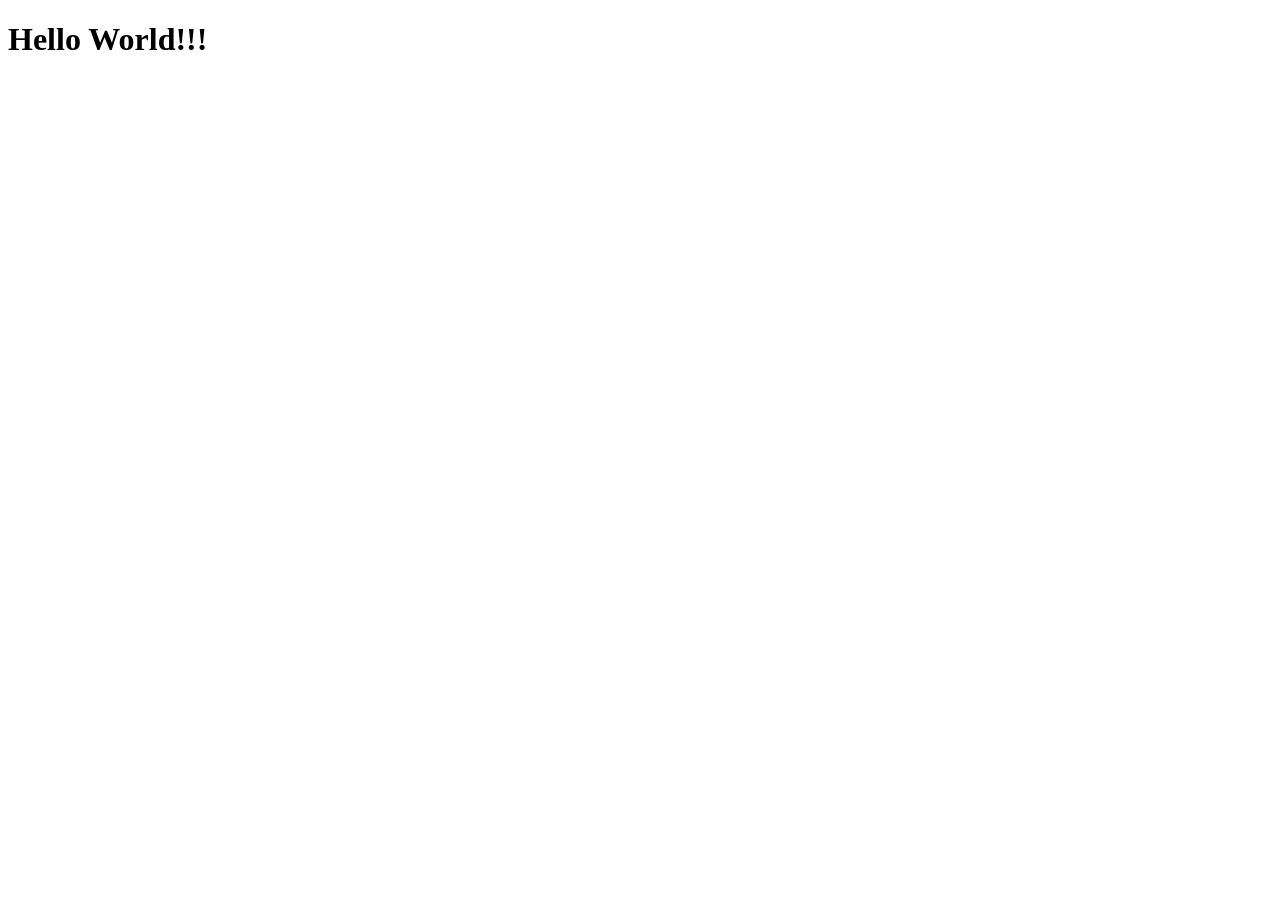
==== index.html @ 4e3525b6 "deploy: 0e51f79bd7290359bc79a2d4b4ec217a584a2a54" ====
<!DOCTYPE html>
<html lang="en">
<head>
  <meta charset="UTF-8">
  <meta name="viewport" content="width=device-width, initial-scale=1.0">
  <title>Document</title>
</head>
<body>
  <h1>Hello World!!!</h1>
</body>
</html>
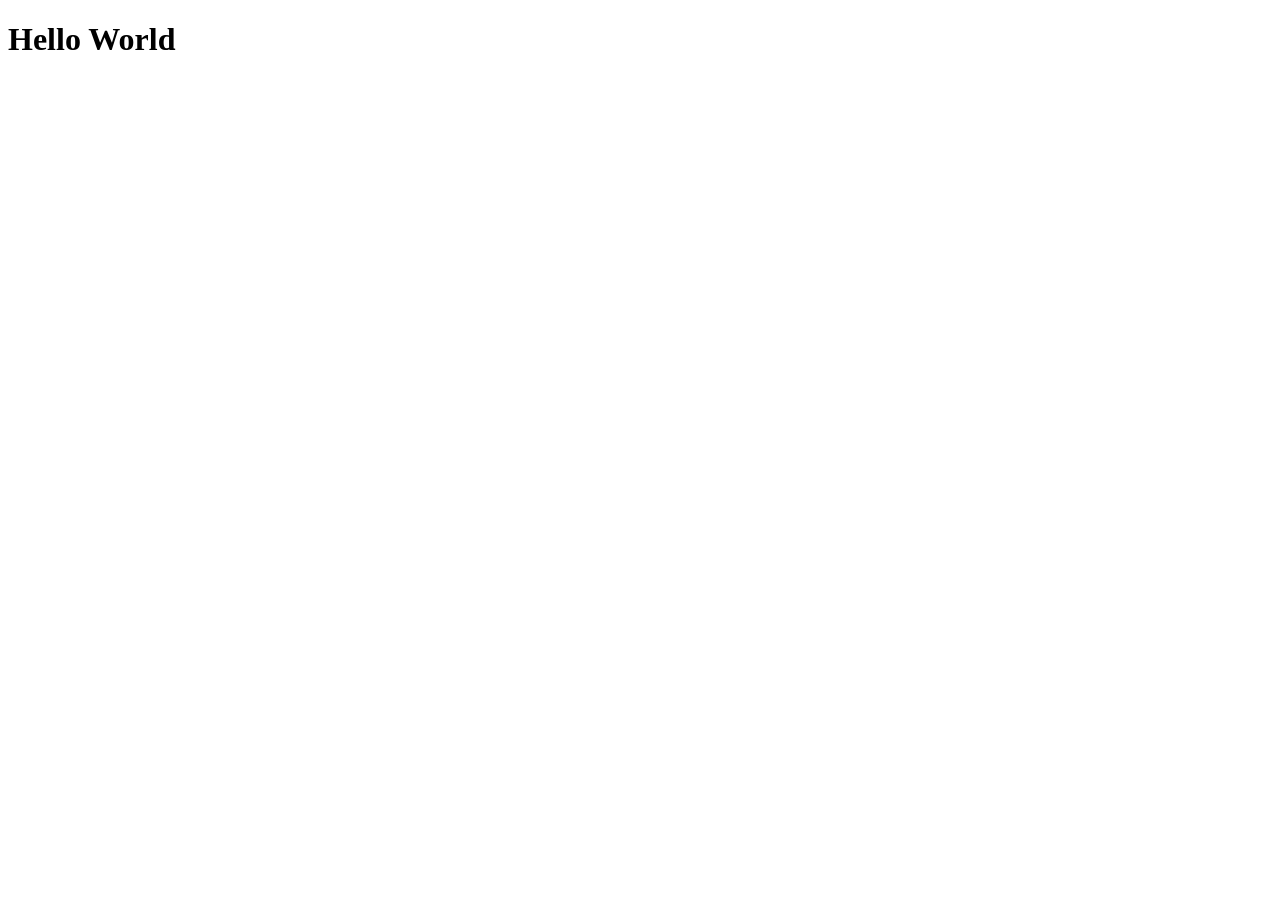
==== commit 6b4be362: "deploy: a43e92a256bf73a89a6d298b50b40c5a75d7488e" ====
--- a/index.html
+++ b/index.html
@@ -6,6 +6,6 @@
   <title>Document</title>
 </head>
 <body>
-  <h1>Hello World!!!</h1>
+  <h1>Hello World</h1>
 </body>
 </html>
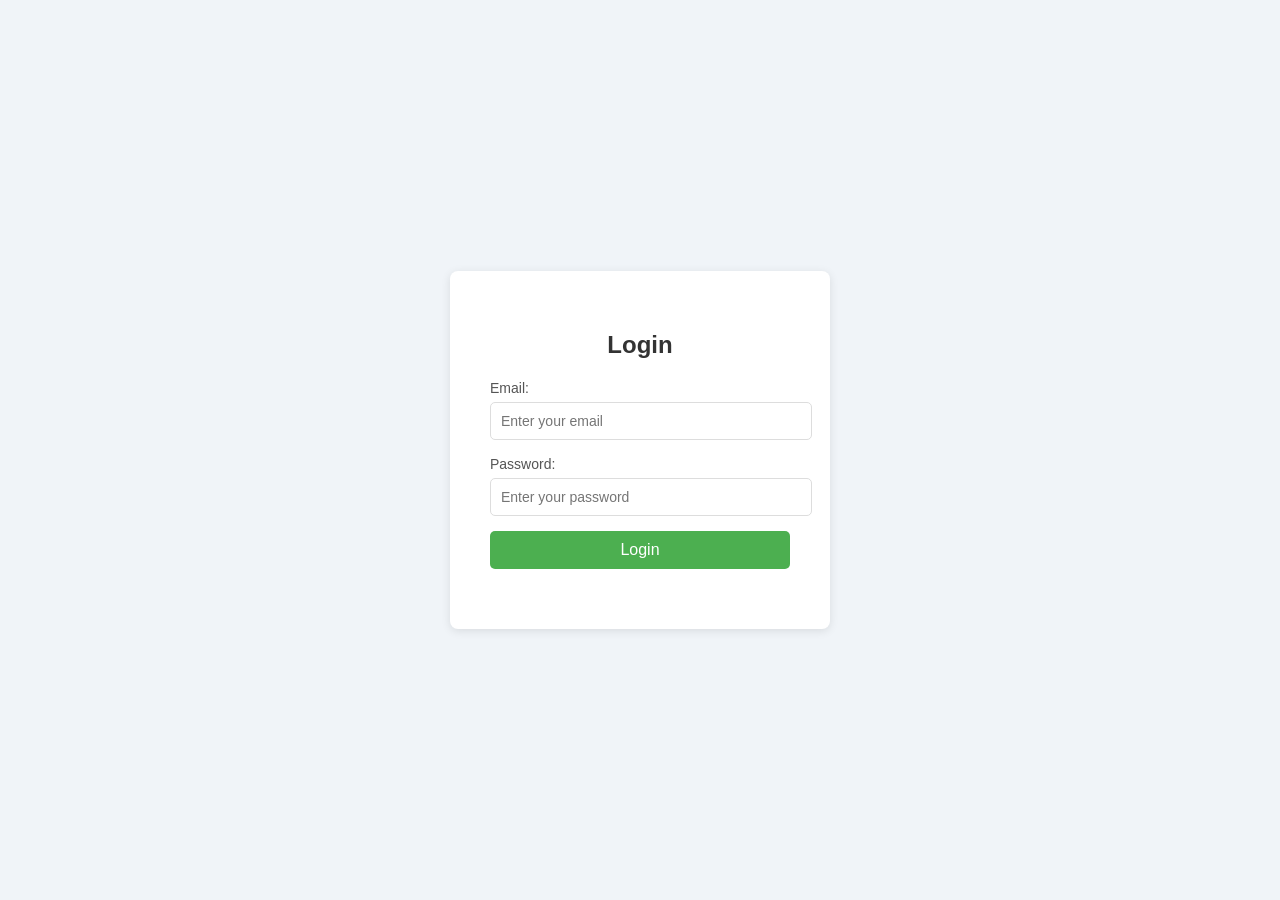
==== commit f6da9b65: "deploy: cbb9658c1c8311aaa9f3a5e2958ba971673df723" ====
--- a/index.html
+++ b/index.html
@@ -1,11 +1,29 @@
 <!DOCTYPE html>
 <html lang="en">
 <head>
-  <meta charset="UTF-8">
-  <meta name="viewport" content="width=device-width, initial-scale=1.0">
-  <title>Document</title>
+    <meta charset="UTF-8">
+    <meta name="viewport" content="width=device-width, initial-scale=1.0">
+    <title>Login - User/Admin</title>
+    <link rel="stylesheet" href="styles.css">
 </head>
 <body>
-  <h1>Hello World</h1>
+
+    <div class="login-container">
+        <h2>Login</h2>
+        <form id="loginForm">
+            <div class="input-group">
+                <label for="email">Email:</label>
+                <input type="email" id="email" required placeholder="Enter your email">
+            </div>
+            <div class="input-group">
+                <label for="password">Password:</label>
+                <input type="password" id="password" required placeholder="Enter your password">
+            </div>
+            <button type="submit" id="loginButton">Login</button>
+        </form>
+        <div id="error-message" class="error-message"></div>
+    </div>
+
+    <script src="script.js"></script>
 </body>
 </html>
--- a/styles.css
+++ b/styles.css
@@ -0,0 +1,65 @@
+
+body {
+  font-family: Arial, sans-serif;
+  background-color: #f0f4f8;
+  margin: 0;
+  padding: 0;
+  display: flex;
+  justify-content: center;
+  align-items: center;
+  height: 100vh;
+}
+
+.login-container, .dashboard-container {
+  background-color: #fff;
+  border-radius: 8px;
+  box-shadow: 0 2px 10px rgba(0, 0, 0, 0.1);
+  padding: 40px;
+  width: 300px;
+  text-align: center;
+}
+
+h2 {
+  color: #333;
+  margin-bottom: 20px;
+}
+
+.input-group {
+  margin-bottom: 15px;
+  text-align: left;
+}
+
+.input-group label {
+  font-size: 14px;
+  color: #555;
+}
+
+.input-group input {
+  width: 100%;
+  padding: 10px;
+  font-size: 14px;
+  border: 1px solid #ddd;
+  border-radius: 5px;
+  margin-top: 5px;
+}
+
+button {
+  width: 100%;
+  padding: 10px;
+  font-size: 16px;
+  background-color: #4CAF50;
+  color: white;
+  border: none;
+  border-radius: 5px;
+  cursor: pointer;
+}
+
+button:hover {
+  background-color: #45a049;
+}
+
+.error-message {
+  color: red;
+  margin-top: 20px;
+  font-size: 14px;
+}
